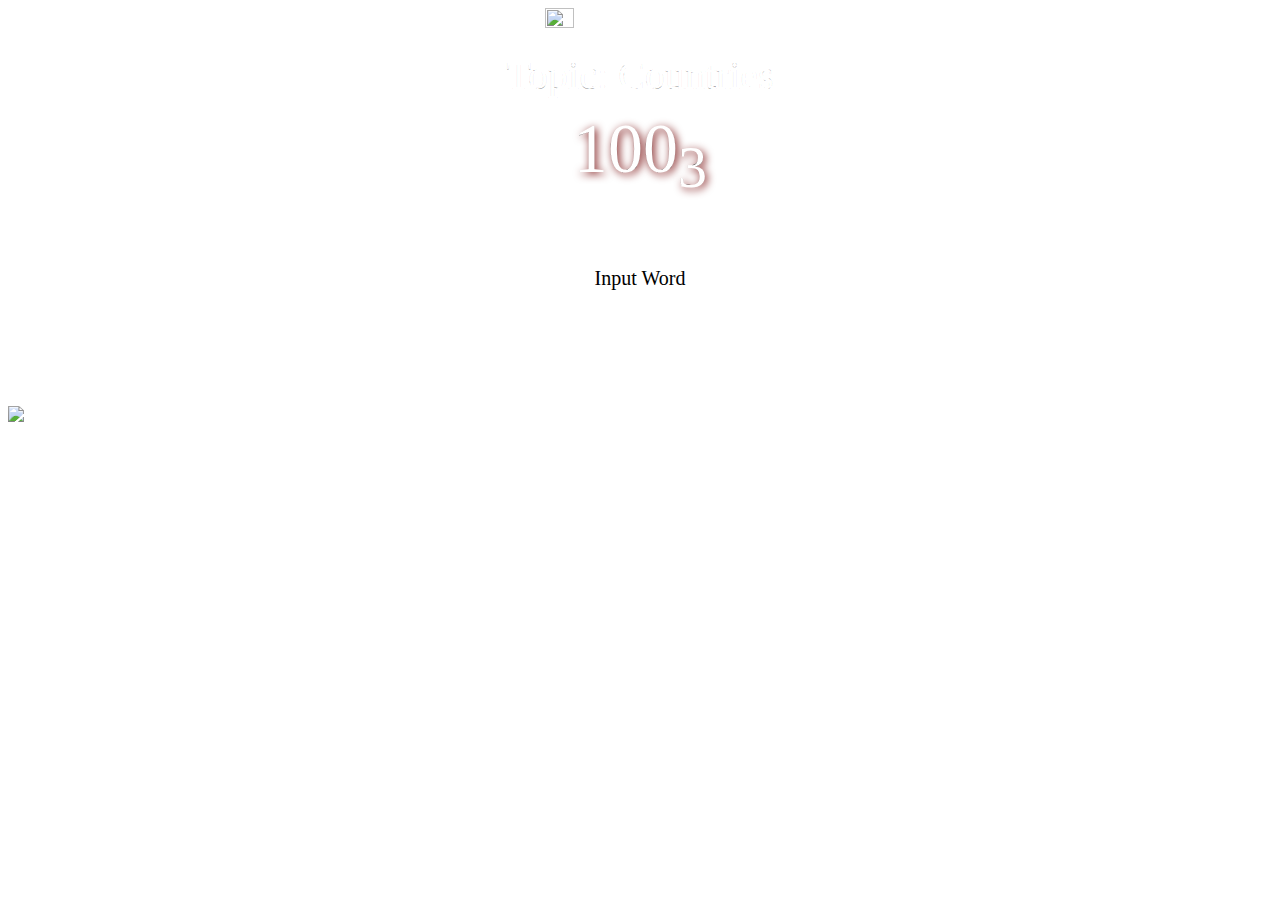
==== html/chainedmode.html @ da0f1c65 "fixed linkers + base js" ====
<!DOCTYPE html>
<html>
    <head>
        <link rel="stylesheet" href="/styles/styles.css">
        <script src="/js/script.js"></script>
    </head>

    <body>
        <!-- LOGO -->
        <img id="logo_small" src="/img_src/logo_shadowed.png"></img>
        <div id="spacer"></div>
        <div id="gametext">
            Topic: Countries
            <!-- 100 _ 0 = 100 power left, 10 words left, 0 words used -->
            <div id=chainedmodetext class=floatingfast><bigtext>100<sub>3</sub></bigtext></div>
            <br>
            <input id="inpbox" type="text" value="Input Word">

            <br><br><br><div id="spacer_half"></div>
            <div id="button_spacer"></div><div id="button_spacer"></div>
            <img class="menubuttons" id="readybutton" src="/img_src/chain_button.png"></img>
        </div>
    </body>

    <footer>

    </footer>
</html>
---- styles/styles.css ----
@font-face {
    font-family: chainedMain;
    src: url(./font/Chained_main-Regular.ttf)
}

body {
    background-image: url(./img_src/chained_bg1.png);
    font-family: chainedMain;
    color: white;
}

#chainedmodetext {
    text-shadow: 2px 2px 8px #710000;
}

#inpbox {
    padding: 10px;
    border: 0;
    box-shadow: 0 0 15px 4px rgaba(0, 0, 0, 0.06);
    border-radius: 20px;
    font-family: chainedMain;
    font-size: 20px;
    text-align: center;
}

#logo {
    display: block;
    margin-left: auto;
    margin-right: auto;
    height: 22.5%;
    width: 22.5%;
}

#logo_small {
    display: block;
    margin-left: auto;
    margin-right: auto;
    height: 15%;
    width: 15%;
}

.menubuttons {
    display: block;
    margin-left: auto;
    margin-right: auto;
}

#button_spacer {
    margin-bottom: 10px;
}

#spacer {
    margin-bottom: 20px;
}

#spacer_half {
    margin-bottom: 12px;
}

bigtext {
    font-size: 70px;
}

#instext {
    text-align: center;
    color: white;
    font-size: 40px;
    -webkit-text-stroke: 0.05px black;
    filter: drop-shadow(1px 1px 11px #000);
}
/* #easy_mode {
    height: 20%;
    width: 20%;
}

#medium_mode {
    height: 20%;
    width: 20%;
}

#hard_mode {
    height: 20%;
    width: 20%;
}

#chained_mode {
    height: 20%;
    width: 20%;
} */

#easy_mode:hover {
    filter: drop-shadow(1px 1px 11px #000);
    cursor: pointer;
}

#medium_mode:hover {
    filter: drop-shadow(1px 1px 11px #000);
    cursor: pointer;
}

#hard_mode:hover {
    filter: drop-shadow(1px 1px 11px #000);
    cursor: pointer;
}

#chained_mode:hover {
    filter: drop-shadow(1px 1px 11px rgb(166, 76, 76));
    cursor: pointer;
}

#readybutton:hover {
    filter: drop-shadow(1px 1px 11px rgb(255, 255, 255));
    cursor: pointer;
}

#gametext {
    text-align: center;
    color: white;
    font-size: 40px;
    -webkit-text-stroke: 0.05px black;
}

/* Animations */


.floating { 
    animation-name: floating;
    animation-duration: 1.5s;
    animation-iteration-count: infinite;
    animation-timing-function: ease-in-out;
    margin-left: 0px;
    margin-top: 10px;
}

.floatingfast { 
    animation-name: floatingfast;
    animation-duration: 0.75s;
    animation-iteration-count: infinite;
    animation-timing-function: ease-in-out;
    margin-left: 0px;
    margin-top: 10px;
}
 
@keyframes floating {
    0% { transform: translate(0,  0px); }
    50%  { transform: translate(0, 25px); }
    100%   { transform: translate(0, -0px); }   
}

@keyframes floatingfast {
    0% { transform: translate(0, 0px); }
    50%  { transform: translate(0, 35px); }
    100%   { transform: translate(0, -0px); }   
}
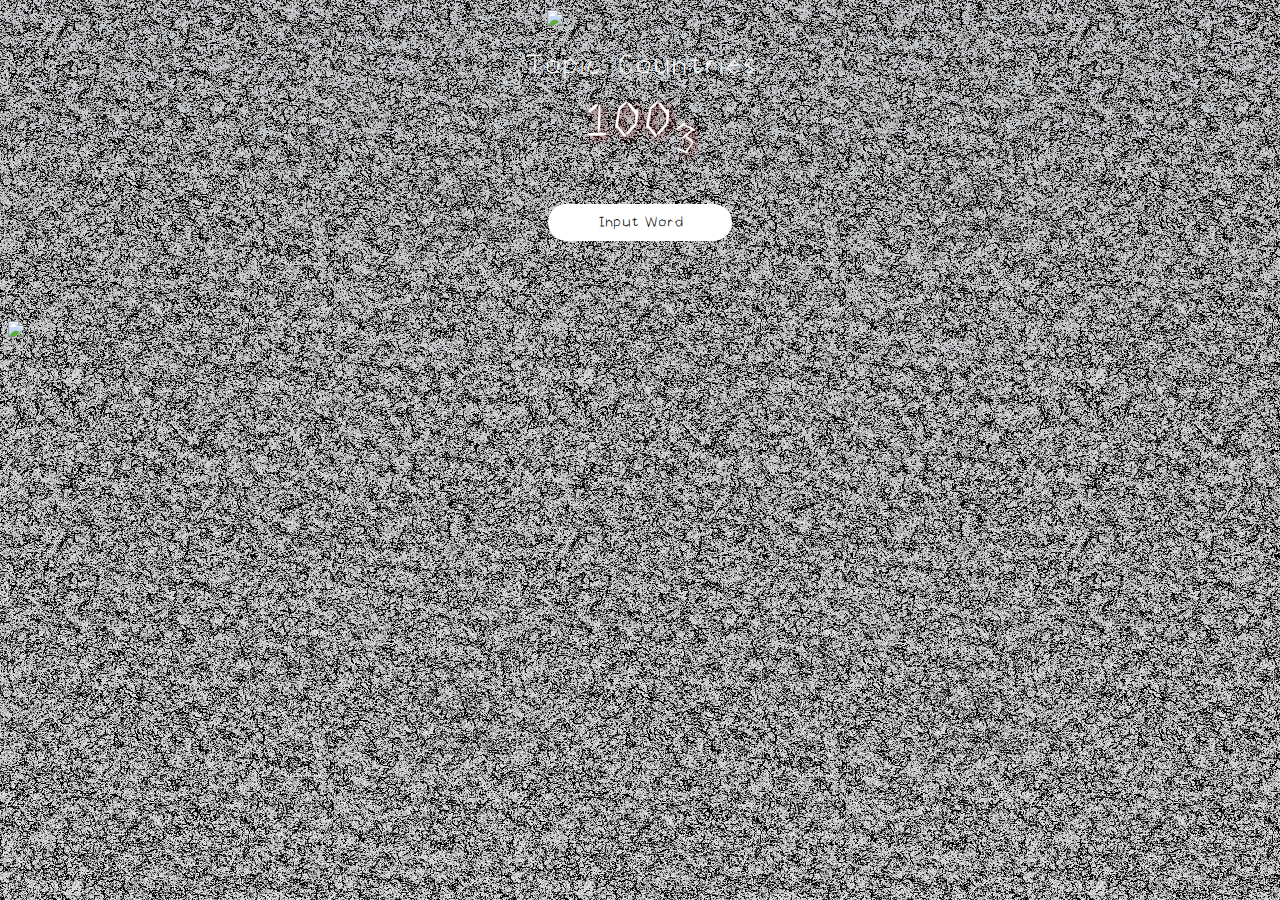
==== commit 93cdee5e: "test v2" ====
--- a/html/chainedmode.html
+++ b/html/chainedmode.html
@@ -7,8 +7,10 @@
 
     <body>
         <!-- LOGO -->
-        <img id="logo_small" src="/img_src/logo_shadowed.png"></img>
+        <a href="/index.html"><img id="logo_small" src="/img_src/logo_shadowed.png"></img></a>
         <div id="spacer"></div>
+        <!-- <div id="validc">
+        </div> -->
         <div id="gametext">
             Topic: Countries
             <!-- 100 _ 0 = 100 power left, 10 words left, 0 words used -->
--- a/styles/styles.css
+++ b/styles/styles.css
@@ -1,10 +1,10 @@
 @font-face {
     font-family: chainedMain;
-    src: url(./font/Chained_main-Regular.ttf)
+    src: url(/font/Chained_main-Regular.ttf)
 }
 
 body {
-    background-image: url(./img_src/chained_bg1.png);
+    background-image: url(/img_src/chained_bg1.png);
     font-family: chainedMain;
     color: white;
 }
@@ -59,6 +59,14 @@
 
 bigtext {
     font-size: 70px;
+}
+
+smalltext {
+    font-size: 35px;
+}
+
+bluehi {
+    text-shadow: 2px 2px 15px #51D0C4;
 }
 
 #instext {
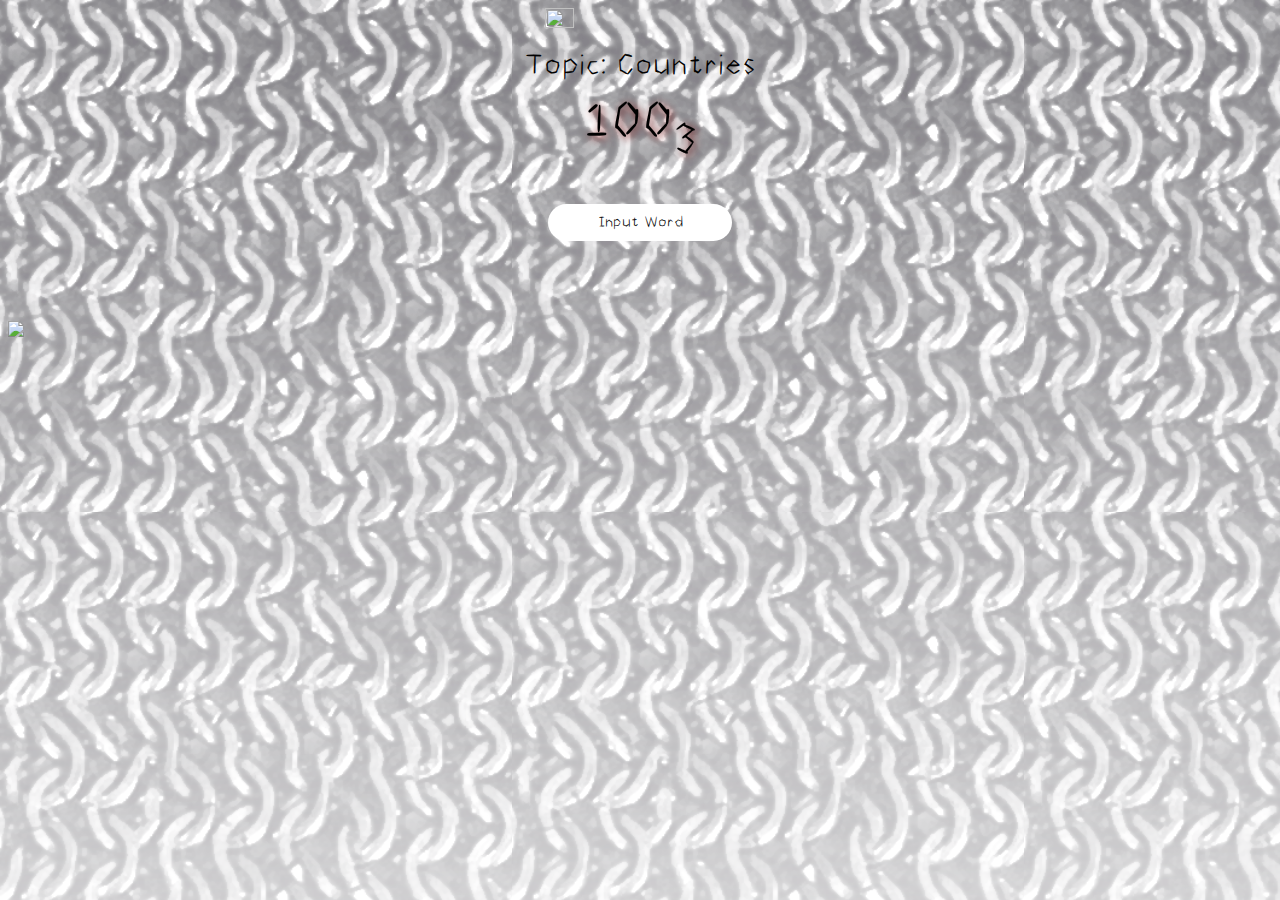
==== commit 21689cf6: "Merge branch 'main' of https://github.com/allenzheng2001/word-chain into main" ====
--- a/html/chainedmode.html
+++ b/html/chainedmode.html
@@ -9,8 +9,6 @@
         <!-- LOGO -->
         <a href="/index.html"><img id="logo_small" src="/img_src/logo_shadowed.png"></img></a>
         <div id="spacer"></div>
-        <!-- <div id="validc">
-        </div> -->
         <div id="gametext">
             Topic: Countries
             <!-- 100 _ 0 = 100 power left, 10 words left, 0 words used -->
--- a/styles/styles.css
+++ b/styles/styles.css
@@ -3,8 +3,24 @@
     src: url(/font/Chained_main-Regular.ttf)
 }
 
+#yep {
+    height: 100px;
+    width: 100px;
+    margin: 0px;
+    visibility: hidden;
+    filter: drop-shadow(1px 1px 11px rgb(241, 74, 74));
+}
+
+#nope {
+    height: 100px;
+    width: 100px;
+    margin: 0px;
+    visibility: hidden;
+    filter: drop-shadow(1px 1px 11px rgb(241, 74, 74));
+}
+
 body {
-    background-image: url(/img_src/chained_bg1.png);
+    background-image: url(/img_src/chained_bg3.png);
     font-family: chainedMain;
     color: white;
 }
@@ -71,7 +87,7 @@
 
 #instext {
     text-align: center;
-    color: white;
+    color: rgb(0, 0, 0);
     font-size: 40px;
     -webkit-text-stroke: 0.05px black;
     filter: drop-shadow(1px 1px 11px #000);
@@ -123,7 +139,7 @@
 
 #gametext {
     text-align: center;
-    color: white;
+    color: rgb(0, 0, 0);
     font-size: 40px;
     -webkit-text-stroke: 0.05px black;
 }
@@ -159,4 +175,18 @@
     0% { transform: translate(0, 0px); }
     50%  { transform: translate(0, 35px); }
     100%   { transform: translate(0, -0px); }   
+}
+
+@keyframes pulsate_g {
+    0% { text-shadow: 5px 5px 8px #18e745; }
+    25% { text-shadow: 4px 4px 8px #1ba251; }
+    50% { text-shadow: 2px 2px 8px #196839; }
+    100% { }
+}
+
+@keyframes pulsate_r {
+    0% { text-shadow: 5px 5px 8px #c92626; }
+    25% { text-shadow: 4px 4px 8px #7e1313; }
+    50% { text-shadow: 2px 2px 8px #4b0e0e; }
+    100% { }
 }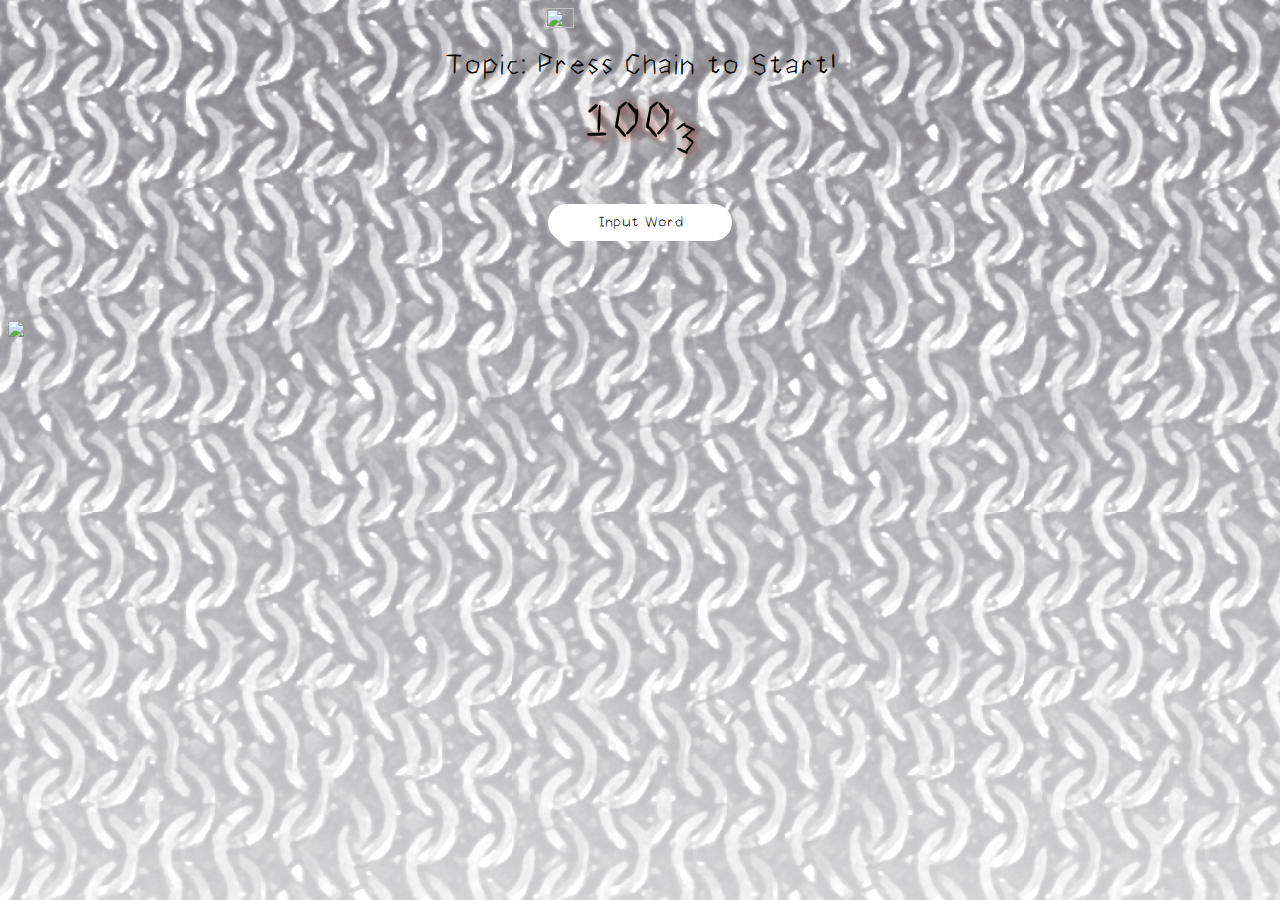
==== commit 10b24650: "fixed linking errors" ====
--- a/html/chainedmode.html
+++ b/html/chainedmode.html
@@ -1,24 +1,24 @@
 <!DOCTYPE html>
 <html>
     <head>
-        <link rel="stylesheet" href="/styles/styles.css">
-        <script src="/js/script.js"></script>
+        <link rel="stylesheet" href="../styles/styles.css">
+        <script src="../js/script.js"></script>
     </head>
 
     <body>
         <!-- LOGO -->
-        <a href="/index.html"><img id="logo_small" src="/img_src/logo_shadowed.png"></img></a>
+        <a href="../index.html"><img id="logo_small" src="../img_src/logo_shadowed.png"></img></a>
         <div id="spacer"></div>
         <div id="gametext">
-            Topic: Countries
+            <span id="topic">Topic: Press Chain to Start!</span>
             <!-- 100 _ 0 = 100 power left, 10 words left, 0 words used -->
-            <div id=chainedmodetext class=floatingfast><bigtext>100<sub>3</sub></bigtext></div>
+            <div id=chainedmodetext class=floatingfast><bigtext id="power">100<sub>3</sub></bigtext></div>
             <br>
             <input id="inpbox" type="text" value="Input Word">
 
             <br><br><br><div id="spacer_half"></div>
             <div id="button_spacer"></div><div id="button_spacer"></div>
-            <img class="menubuttons" id="readybutton" src="/img_src/chain_button.png"></img>
+            <img class="menubuttons" id="readybutton" onclick="chain()" src="../img_src/chain_button.png"></img>
         </div>
     </body>
 
